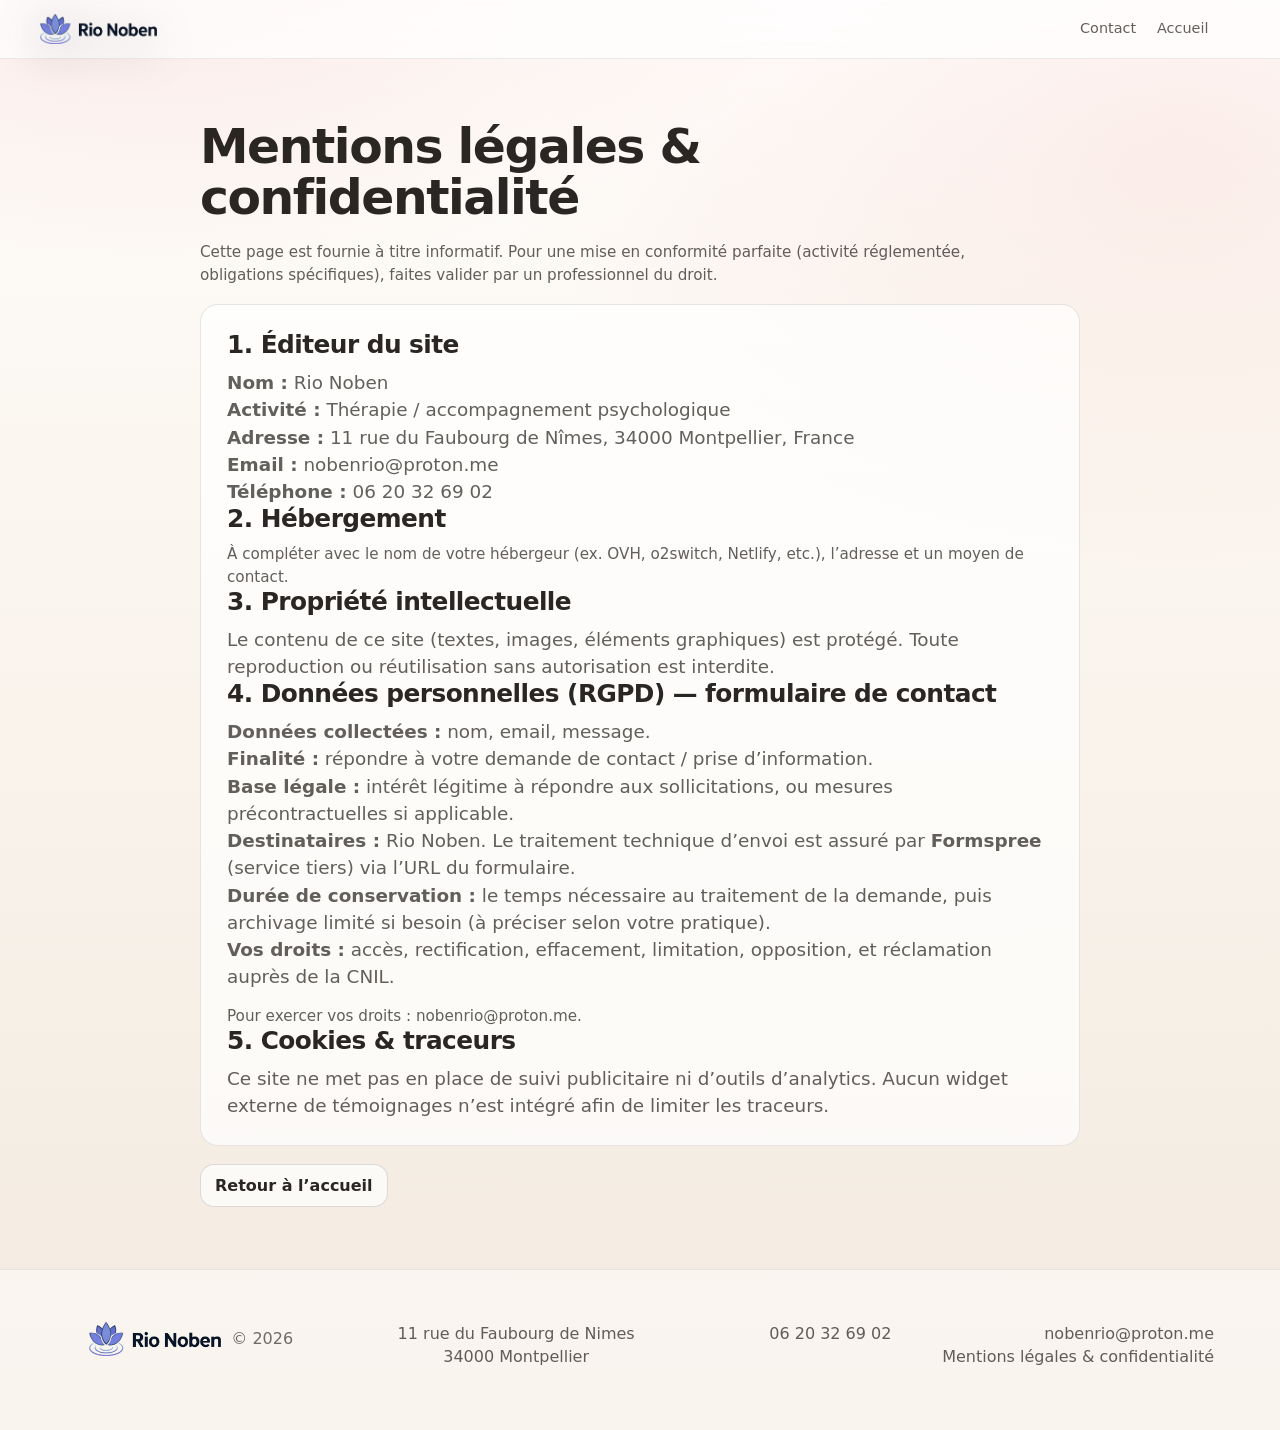
==== mentions-legales.html @ a7c970e4 "page legal, footer, fix size img2 and map" ====
<!doctype html>
<html lang="fr">
  <head>
    <meta charset="utf-8" />
    <meta name="viewport" content="width=device-width, initial-scale=1, viewport-fit=cover" />
    <title>Mentions légales & confidentialité — Rio Noben</title>
    <meta name="robots" content="index,follow" />
    <meta name="referrer" content="strict-origin-when-cross-origin" />
    <meta
      name="description"
      content="Mentions légales et politique de confidentialité (RGPD) du site de Rio Noben."
    />
    <link rel="icon" href="./assets/logo.png" type="image/png" sizes="any" />
    <link rel="apple-touch-icon" href="./assets/logo.png" />
    <link rel="canonical" href="https://rio-noben.fr/mentions-legales.html" />
    <link rel="stylesheet" href="./styles.css" />
  </head>
  <body>
    <a class="skip" href="#main">Aller au contenu</a>

    <header class="site-header">
      <div class="container">
        <nav class="nav" aria-label="Navigation principale">
          <a class="brand" href="./index.html#page-top" aria-label="Retour à l’accueil">
            <img class="logo" src="./assets/logo.png" alt="Rio Noben" />
          </a>
          <div class="menu" style="justify-content: flex-end">
            <div class="menu-links" style="justify-content: flex-end">
              <a class="nav-link" href="./index.html#contact">Contact</a>
              <a class="nav-link" href="./index.html">Accueil</a>
            </div>
          </div>
        </nav>
      </div>
    </header>

    <main id="main">
      <section class="section">
        <div class="container" style="max-width: 880px">
          <div class="section-head">
            <h1 style="font-size: var(--fs-h2)">Mentions légales &amp; confidentialité</h1>
            <p class="fine">
              Cette page est fournie à titre informatif. Pour une mise en conformité parfaite (activité réglementée,
              obligations spécifiques), faites valider par un professionnel du droit.
            </p>
          </div>

          <div class="card" style="padding: clamp(18px, 3vw, 26px)">
            <h2 style="font-size: var(--fs-3)">1. Éditeur du site</h2>
            <p>
              <strong>Nom :</strong> Rio Noben<br />
              <strong>Activité :</strong> Thérapie / accompagnement psychologique<br />
              <strong>Adresse :</strong> 11 rue du Faubourg de Nîmes, 34000 Montpellier, France<br />
              <strong>Email :</strong> <a href="mailto:nobenrio@proton.me">nobenrio@proton.me</a><br />
              <strong>Téléphone :</strong> <a href="tel:+33620326902">06 20 32 69 02</a>
            </p>

            <h2 style="font-size: var(--fs-3)">2. Hébergement</h2>
            <p class="fine">
              À compléter avec le nom de votre hébergeur (ex. OVH, o2switch, Netlify, etc.), l’adresse et un moyen de
              contact.
            </p>

            <h2 style="font-size: var(--fs-3)">3. Propriété intellectuelle</h2>
            <p>
              Le contenu de ce site (textes, images, éléments graphiques) est protégé. Toute reproduction ou
              réutilisation sans autorisation est interdite.
            </p>

            <h2 style="font-size: var(--fs-3)">4. Données personnelles (RGPD) — formulaire de contact</h2>
            <p>
              <strong>Données collectées :</strong> nom, email, message.<br />
              <strong>Finalité :</strong> répondre à votre demande de contact / prise d’information.<br />
              <strong>Base légale :</strong> intérêt légitime à répondre aux sollicitations, ou mesures précontractuelles
              si applicable.<br />
              <strong>Destinataires :</strong> Rio Noben. Le traitement technique d’envoi est assuré par
              <strong>Formspree</strong> (service tiers) via l’URL du formulaire.<br />
              <strong>Durée de conservation :</strong> le temps nécessaire au traitement de la demande, puis archivage
              limité si besoin (à préciser selon votre pratique).<br />
              <strong>Vos droits :</strong> accès, rectification, effacement, limitation, opposition, et réclamation
              auprès de la CNIL.
            </p>
            <p class="fine">
              Pour exercer vos droits : <a href="mailto:nobenrio@proton.me">nobenrio@proton.me</a>.
            </p>

            <h2 style="font-size: var(--fs-3)">5. Cookies &amp; traceurs</h2>
            <p>
              Ce site ne met pas en place de suivi publicitaire ni d’outils d’analytics. Aucun widget externe de
              témoignages n’est intégré afin de limiter les traceurs.
            </p>
          </div>

          <div class="domaines-cta" style="justify-content: flex-start; margin-top: 18px">
            <a class="button button--secondary" href="./index.html">Retour à l’accueil</a>
          </div>
        </div>
      </section>
    </main>

    <footer class="site-footer">
      <div class="container">
        <div class="footer-row">
          <div class="footer-col footer-col--brand">
            <img class="footer-logo" src="./assets/logo.png" alt="Rio Noben" loading="lazy" />
            <span class="footer-year">© <span id="year"></span></span>
          </div>
          <div class="footer-col">11 rue du Faubourg de Nimes<br />34000 Montpellier</div>
          <div class="footer-col"><a href="tel:+33620326902">06 20 32 69 02</a></div>
          <div class="footer-col">
            <a href="mailto:nobenrio@proton.me">nobenrio@proton.me</a><br />
            <a href="./mentions-legales.html" aria-current="page">Mentions légales &amp; confidentialité</a>
          </div>
        </div>
      </div>
    </footer>

    <script defer src="./main.js"></script>
  </body>
</html>
---- styles.css ----
:root {
  --bg0: #ffffff;
  --bg1: #fbf7f1;
  --bg2: #f3eadf;
  --text: rgba(24, 20, 16, 0.92);
  --muted: rgba(24, 20, 16, 0.68);
  --muted2: rgba(24, 20, 16, 0.56);
  --surface: rgba(255, 255, 255, 0.72);
  --surface2: rgba(255, 255, 255, 0.88);
  --border: rgba(24, 20, 16, 0.12);
  --shadow: 0 22px 70px rgba(24, 20, 16, 0.12);
  --radius: 18px;
  --radius-sm: 14px;
  --max: 1120px;
  --accent: #e67e6b;
  --accent2: #f09384;
  --ring: 0 0 0 4px rgba(230, 126, 107, 0.28);
  --sage: #bcc6af;
  --sage-gradient: linear-gradient(
    195deg,
    #bcc6af 0%,
    #bcc6af 35%,
    rgba(188, 198, 175, 0.82) 72%,
    rgba(188, 198, 175, 0.76) 100%
  );
  /* Wix-style page base (adjust --wst-base-1-color to match your design system) */
  --wst-base-1-color: var(--bg0);

  /* Typography */
  --font-sans: "Instrument Sans", ui-sans-serif, system-ui, -apple-system, "Segoe UI", Roboto, Arial, sans-serif;
  --fs-0: 0.95rem;
  --fs-1: 1.15rem;
  --fs-2: 1.25rem;
  --fs-3: 1.55rem;
  /* Display h1: ~30px (1.875rem) phone → ~80px (5rem) large screens */
  --fs-h1: clamp(1.7rem, 0.26rem + 5.4vw, 4.25rem);
  /* Section h2: clear step under h1, fluid between phone and desktop */
  --fs-h2: clamp(1.75rem, 1.08rem + 2.6vw, 3.05rem);
  --lh-body: 1.52;
  --lh-head: 1.15;
}

* {
  box-sizing: border-box;
}

html {
  scroll-behavior: smooth;
  scroll-padding-top: clamp(84px, 11vw, 104px);
  font-family: var(--font-sans);
  width: 100%;
  max-width: 100%;
  overflow-x: clip;
}

html,
body {
  margin: 0;
  padding: 0;
  width: 100%;
  max-width: 100%;
}

body {
  min-height: 100%;
  color: var(--text);
  font-family: var(--font-sans);
  line-height: var(--lh-body);
  font-size: 16px;
  background: radial-gradient(1200px 700px at 12% -10%, rgba(230, 126, 107, 0.22), transparent 60%),
    radial-gradient(1100px 700px at 92% 10%, rgba(240, 160, 144, 0.16), transparent 62%),
    linear-gradient(180deg, var(--bg0), var(--bg1) 28%, var(--bg2));
}

main {
  display: block;
  width: 100%;
  max-width: 100%;
}

/* Global type rhythm */
h1,
h2,
h3 {
  font-family: var(--font-sans);
  color: var(--text);
  letter-spacing: -0.02em;
  margin: 0 0 10px;
}

h1 {
  font-size: var(--fs-h1);
  font-weight: 700;
  line-height: 1.05;
  letter-spacing: -0.03em;
}

h2 {
  font-size: var(--fs-h2);
  font-weight: 600;
  line-height: 1.12;
  letter-spacing: -0.022em;
}

h3 {
  font-size: var(--fs-2);
  font-weight: 650;
  line-height: var(--lh-head);
}

p {
  margin: 0 0 14px;
  font-size: var(--fs-1);
  line-height: 1.48;
}

.fine {
  font-size: var(--fs-0);
  color: var(--muted2);
}

img {
  max-width: 100%;
  height: auto;
}

a {
  color: inherit;
  text-decoration: none;
}

a:hover {
  text-decoration: underline;
}

.container {
  width: min(calc(100% - 40px), var(--max));
  margin-inline: auto;
}

/* Hero: un peu plus de largeur utile (moins de marge latérale), intro + carte alignées */
.hero .container {
  width: min(calc(100% - 24px), var(--max));
}

/* Header: pleine largeur écran, gouttières latérales + encoches (safe-area) */
.site-header .container {
  width: 100%;
  max-width: none;
  margin-inline: 0;
  padding-left: max(env(safe-area-inset-left, 0px), clamp(14px, 4vw, 40px));
  padding-right: max(env(safe-area-inset-right, 0px), clamp(14px, 4vw, 40px));
  box-sizing: border-box;
}

.skip {
  position: absolute;
  left: -999px;
  top: 10px;
  padding: 10px 12px;
  background: #fff;
  color: #000;
  border-radius: 10px;
  z-index: 9999;
}

.skip:focus {
  left: 10px;
}

.site-header {
  position: sticky;
  top: 0;
  z-index: 50;
  backdrop-filter: blur(14px);
  -webkit-backdrop-filter: blur(14px);
  background: rgba(255, 255, 255, 0.7);
  border-bottom: 1px solid rgba(24, 20, 16, 0.08);
  transition: box-shadow 150ms ease;
  padding-inline: 0;
}

.site-header.is-elevated {
  box-shadow: 0 14px 38px rgba(0, 0, 0, 0.35);
}

.nav {
  display: flex;
  flex-wrap: wrap;
  align-items: center;
  justify-content: flex-start;
  width: 100%;
  row-gap: 10px;
  padding: 10px 0;
  min-width: 0;
}

.brand {
  display: inline-flex;
  align-items: center;
  gap: 0;
  flex-shrink: 0;
  margin: 0;
  padding: 0;
}

.logo {
  height: 32px;
  width: auto;
  display: block;
  filter: drop-shadow(0 10px 24px rgba(0, 0, 0, 0.35));
}

.burger {
  display: none;
  border: 1px solid rgba(24, 20, 16, 0.12);
  background: rgba(255, 255, 255, 0.7);
  color: var(--text);
  border-radius: 14px;
  padding: 10px 12px;
  cursor: pointer;
  flex-shrink: 0;
  margin-left: auto;
}

.burger:focus-visible {
  outline: none;
  box-shadow: var(--ring);
}

.menu {
  display: flex;
  align-items: center;
  /* Grows to the right edge; .menu-links shares width between nav items (not empty margin) */
  flex: 1 1 auto;
  justify-content: flex-start;
  gap: clamp(12px, 1.8vw, 24px);
  flex-wrap: nowrap;
  white-space: nowrap;
  min-width: 0;
  overflow: visible;
  margin-left: clamp(8px, 1.5vw, 18px);
  /* Horizontal breathing room for the nav row only (not the whole header strip) */
  padding-inline: clamp(12px, 2vw, 28px);
}

.menu::-webkit-scrollbar {
  width: 0;
  height: 0;
}

.menu-links {
  display: flex;
  align-items: center;
  /* Grow + distribute: extra width becomes even spacing between items (fluid header) */
  flex: 1 1 auto;
  justify-content: space-between;
  gap: clamp(4px, 0.7vw, 16px);
  flex-wrap: nowrap;
  min-width: 0;
  /* visible: required so .menu-dropdown panel (position:absolute) is not clipped */
  overflow: visible;
}

.menu-aside {
  display: flex;
  align-items: center;
  gap: clamp(4px, 0.9vw, 10px);
  flex-shrink: 0;
}

.menu-links > a,
.menu-dropdown__trigger {
  box-sizing: border-box;
  height: 40px;
  padding: 0 6px;
  border-radius: 12px;
  color: var(--muted);
  text-decoration: none;
  white-space: nowrap;
  font-family: var(--font-sans);
  font-size: var(--fs-0);
  font-weight: 400;
  line-height: 1.2;
  letter-spacing: normal;
  display: inline-flex;
  align-items: center;
  justify-content: flex-start;
  transition: background 120ms ease, color 120ms ease;
}

.menu-links > a:hover,
.menu-dropdown:hover > .menu-dropdown__trigger,
.menu-dropdown__trigger:hover {
  background: rgba(24, 20, 16, 0.04);
  color: var(--text);
}

.menu-dropdown {
  position: relative;
  display: flex;
  align-items: center;
  align-self: stretch;
}

/* Invisible hover bridge: keeps dropdown open when moving cursor toward the panel */
@media (min-width: 1101px) {
  .menu-dropdown::after {
    content: "";
    position: absolute;
    left: 0;
    width: 100%;
    top: 100%;
    height: 14px;
    z-index: 119;
  }
}

.menu-dropdown__trigger {
  appearance: none;
  -webkit-appearance: none;
  margin: 0;
  border: none;
  background: transparent;
  cursor: pointer;
  text-align: left;
  -webkit-tap-highlight-color: transparent;
}

.menu-dropdown__trigger:focus-visible {
  outline: none;
  box-shadow: var(--ring);
}

.menu-dropdown__panel {
  position: absolute;
  top: calc(100% + 10px);
  left: 0;
  min-width: min(300px, calc(100vw - 40px));
  max-width: min(360px, calc(100vw - 32px));
  padding: 6px;
  border-radius: 12px;
  background: rgba(255, 255, 255, 0.98);
  border: 1px solid rgba(24, 20, 16, 0.1);
  box-shadow: 0 16px 44px rgba(24, 20, 16, 0.14);
  z-index: 120;
  opacity: 0;
  visibility: hidden;
  pointer-events: none;
  transition: opacity 120ms ease, visibility 120ms ease;
}

.menu-dropdown:hover .menu-dropdown__panel,
.menu-dropdown:focus-within .menu-dropdown__panel {
  opacity: 1;
  visibility: visible;
  pointer-events: auto;
}

.menu-dropdown__item {
  display: flex;
  flex-direction: column;
  align-items: flex-start;
  gap: 3px;
  min-height: auto;
  padding: 10px 12px;
  border-radius: 10px;
  color: var(--text);
  text-decoration: none;
  font-size: var(--fs-0);
  font-weight: inherit;
  white-space: normal;
  line-height: 1.35;
}

.menu-dropdown__item:hover {
  background: rgba(24, 20, 16, 0.06);
  color: var(--text);
}

.menu-dropdown__item-title {
  font-weight: 500;
  color: var(--text);
}

.menu-dropdown__item-desc {
  font-size: 0.88rem;
  font-weight: 400;
  line-height: 1.35;
  color: var(--muted);
}

.menu-dropdown__item:hover .menu-dropdown__item-desc {
  color: var(--muted);
}

.site-header .menu-aside a.button--primary,
.site-header .menu-aside .button.button--primary {
  background: #e67e6b;
  border-color: rgba(200, 95, 78, 0.55);
  color: #fff;
}

.site-header .menu-aside a.button--primary:hover,
.site-header .menu-aside .button.button--primary:hover {
  background: #d96a56;
  border-color: rgba(180, 80, 65, 0.6);
  color: #fff;
}

.header-contact-icons {
  display: inline-flex;
  align-items: center;
  gap: 2px;
}

.header-contact-trigger {
  position: relative;
}

.header-contact-btn {
  display: inline-flex;
  align-items: center;
  justify-content: center;
  width: 40px;
  height: 40px;
  padding: 0;
  border: none;
  border-radius: 12px;
  background: transparent;
  color: var(--muted);
  cursor: pointer;
  transition: background 120ms ease, color 120ms ease;
  text-decoration: none;
}

.header-contact-btn:hover,
.header-contact-trigger:hover .header-contact-btn,
.header-contact-trigger:focus-within .header-contact-btn {
  background: rgba(24, 20, 16, 0.06);
  color: var(--text);
}

.header-contact-btn:focus-visible {
  outline: none;
  box-shadow: var(--ring);
}

.header-contact-btn svg {
  flex-shrink: 0;
}

.header-popover {
  position: absolute;
  top: calc(100% + 8px);
  left: 50%;
  transform: translateX(-50%);
  width: max-content;
  max-width: min(280px, calc(100vw - 40px));
  padding: 14px 16px;
  border-radius: 14px;
  background: rgba(255, 255, 255, 0.98);
  border: 1px solid rgba(24, 20, 16, 0.12);
  box-shadow: 0 18px 48px rgba(24, 20, 16, 0.16);
  font-size: var(--fs-0);
  line-height: 1.45;
  text-align: left;
  white-space: normal;
  opacity: 0;
  visibility: hidden;
  pointer-events: none;
  transition: opacity 140ms ease, visibility 140ms ease;
  z-index: 100;
}

.header-contact-trigger:hover .header-popover,
.header-contact-trigger:focus-within .header-popover {
  opacity: 1;
  visibility: visible;
  pointer-events: auto;
}

.header-contact-trigger:first-child .header-popover {
  left: 0;
  transform: none;
}

.header-contact-trigger:last-child .header-popover {
  left: auto;
  right: 0;
  transform: none;
}

.header-popover p {
  margin: 0 0 8px;
  font-size: var(--fs-0);
  line-height: 1.45;
  color: var(--text);
  user-select: text;
}

.header-popover p:last-child {
  margin-bottom: 0;
}

.header-popover a {
  color: var(--text);
  font-weight: 600;
  text-decoration: underline;
  text-decoration-color: rgba(24, 20, 16, 0.35);
  text-underline-offset: 3px;
}

.header-popover a:hover {
  color: var(--text);
  text-decoration-color: rgba(24, 20, 16, 0.55);
}

.button {
  display: inline-flex;
  align-items: center;
  justify-content: center;
  gap: 10px;
  padding: 11px 14px;
  border-radius: 14px;
  border: 1px solid rgba(24, 20, 16, 0.14);
  background: rgba(255, 255, 255, 0.72);
  color: var(--text);
  font-weight: 600;
  font-family: inherit;
  font-size: 1rem;
  line-height: 1.2;
  text-decoration: none;
  cursor: pointer;
  transition: transform 120ms ease, background 120ms ease, border-color 120ms ease;
}

button.button {
  appearance: none;
  -webkit-appearance: none;
}

.menu-aside .button {
  height: 40px;
  padding: 0 6px;
  font-size: var(--fs-0);
  display: inline-flex;
  align-items: center;
}

/* Header: tighten spacing before burger breakpoint */
@media (max-width: 1280px) {
  .menu-links > a,
  .menu-dropdown__trigger,
  .menu-aside .button {
    height: 38px;
    padding: 0 6px;
    font-size: 0.9rem;
  }

  .header-contact-btn {
    width: 38px;
    height: 38px;
  }

  .logo {
    height: 30px;
  }
}

@media (max-width: 1100px) {
  .logo {
    height: 28px;
  }
}

.button:hover {
  text-decoration: none;
  background: rgba(255, 255, 255, 0.88);
  transform: translateY(-1px);
}

.button:focus-visible {
  outline: none;
  box-shadow: var(--ring);
}

.button--primary {
  border-color: rgba(200, 95, 78, 0.55);
  background: #e67e6b;
  color: #fff;
}

.button.button--primary:hover {
  background: #d96a56;
  border-color: rgba(180, 80, 65, 0.6);
  transform: translateY(-1px);
}

.button--ghost {
  background: transparent;
}

.hero {
  width: 100%;
  max-width: 100%;
  padding: 70px 0 clamp(56px, 9vw, 96px);
}

.hero-intro {
  padding-bottom: clamp(18px, 2.8vw, 28px);
}

.hero-intro__title {
  margin: 0;
  font-weight: 500;
}

.hero-intro__subtitle {
  margin: 0;
  font-size: var(--fs-h2);
  font-weight: 400;
  line-height: 1.12;
  letter-spacing: -0.022em;
  color: #5c6a72;
}

.hero-banner-wrap {
  position: relative;
  width: 100%;
  max-width: 100%;
  margin-left: 0;
  margin-right: 0;
  overflow: visible;
}

.hero-banner--full {
  border-radius: 0;
}

.hero-banner__img {
  width: 100%;
  max-width: 100%;
  height: clamp(320px, 42vw, 520px);
  object-fit: cover;
  display: block;
}

.hero-banner__card-wrap {
  position: absolute;
  inset: 0;
  display: flex;
  align-items: flex-end;
  justify-content: flex-start;
  pointer-events: none;
}

.hero-banner__card-inner {
  width: 100%;
  display: flex;
  justify-content: flex-start;
  align-items: flex-end;
  pointer-events: none;
}

/* Largeur / marge basées sur le bandeau (100%), pas 100vw — évite le débordement avec barre de défilement */
.hero-banner__card-inner.container {
  width: min(calc(100% - 16px), var(--max));
  margin-left: max(0px, calc((100% - min(calc(100% - 16px), var(--max))) / 4 - 30px));
  margin-right: auto;
  padding-left: 0;
  padding-right: 0;
}

.hero-floating-card {
  pointer-events: auto;
  max-width: min(484px, calc(96% * 1.1));
  min-height: clamp(148px, 20.95vw, 210px);
  margin: 0;
  transform: translateY(8%);
  box-shadow: var(--shadow);
  background: #fbf5eb;
  border: 1px solid rgba(24, 20, 16, 0.08);
  border-radius: var(--radius);
  padding: clamp(32px, 5.2vw, 48px);
  display: flex;
  flex-direction: column;
  justify-content: center;
  z-index: 2;
}

.hero-floating-card p {
  margin: 0;
  color: var(--muted);
  font-size: var(--fs-1);
  line-height: 1.48;
}

.hero-floating-card p + p {
  margin-top: 12px;
}

.hero-floating-card__cta {
  margin-top: 14px;
}

.pill {
  display: inline-flex;
  align-items: center;
  gap: 10px;
  margin: 0 0 16px;
  padding: 8px 12px;
  border: 1px solid rgba(255, 255, 255, 0.14);
  background: rgba(255, 255, 255, 0.05);
  border-radius: 999px;
  color: var(--muted);
  font-size: 0.95rem;
}

.hero-kicker {
  margin: 0 0 12px;
  color: var(--muted);
  font-weight: 600;
  letter-spacing: 0.01em;
}

.kpi-grid {
  display: grid;
  grid-template-columns: repeat(2, minmax(0, 1fr));
  gap: 12px;
}

.kpi {
  border-radius: var(--radius-sm);
  border: 1px solid rgba(24, 20, 16, 0.1);
  background: rgba(255, 255, 255, 0.7);
  padding: 12px 12px;
}

.kpi strong {
  display: block;
  font-size: 1.1rem;
}

.kpi span {
  display: block;
  color: var(--muted2);
  font-size: 0.95rem;
  margin-top: 2px;
}

.section {
  padding: 62px 0;
}

.hero + .section {
  padding-top: clamp(88px, 12vw, 140px);
}

/* « Qui suis je ? » — fond 6.avif sur #qui, assourdi / éclairci par filtres */
.section--qui {
  position: relative;
  overflow: visible;
}

#main > section.section.section--qui {
  padding-top: 0;
  padding-bottom: 0;
}

.qui-card__text .qui-title {
  margin: 0 0 clamp(14px, 2vw, 20px);
  color: #000;
}

#qui.qui-card.card.container {
  position: relative;
  z-index: 1;
  max-width: 100%;
  width: 100%;
  margin-inline: 0;
  overflow: hidden;
  scroll-margin-top: clamp(72px, 12vh, 100px);
  isolation: isolate;
  background: transparent;
  border-color: rgba(24, 20, 16, 0.1);
  border-radius: 0;
  padding: clamp(18px, 3.2vw, 32px);
  padding-right: clamp(18px, 3.2vw, 32px);
  padding-top: calc(clamp(32px, 4.5vw, 56px) + 24px);
  padding-bottom: calc(clamp(24px, 4vw, 48px) + 24px);
}

/* Couvre toute la largeur du bloc (couche plus large + centrée) pour éviter les bandes sur les côtés */
#qui.qui-card.card.container::before {
  content: "";
  position: absolute;
  top: -14%;
  bottom: -14%;
  left: 50%;
  width: 142%;
  min-width: 100%;
  transform: translateX(-50%);
  z-index: 0;
  border-radius: 0;
  background-image: url("./assets/6.avif");
  background-size: cover;
  background-position: center center;
  background-repeat: no-repeat;
  filter: blur(11px) brightness(1.2) saturate(0.7) contrast(0.92);
  pointer-events: none;
}

/* Desktop portrait: ~70 % du portrait dans le bloc #dfdace, ~30 % qui dépasse */
#qui .qui-card__text .qui-card__portrait--desktop {
  position: absolute;
  top: -30px;
  right: -22px;
  width: clamp(420px, 56vw, 600px);
  max-width: min(600px, calc(100% - 12px));
  aspect-ratio: 1;
  padding: 0;
  margin: 0;
  overflow: hidden;
  border-radius: 12px;
  border: none;
  background: transparent;
  box-shadow: none;
  z-index: 2;
  transform: translateX(44%);
  transform-origin: center center;
}

/* Mobile portrait is hidden by default (desktop/tablet keep the floating one) */
#qui .qui-card__text .qui-card__portrait--mobile {
  display: none;
}

#qui .qui-card__portrait-img {
  width: 100%;
  height: 100%;
  object-fit: cover;
  display: block;
  border-radius: 10px;
}

#qui > div.qui-card__text {
  position: relative;
  z-index: 1;
  box-sizing: border-box;
  margin-left: 30px;
  margin-right: 0;
  width: 74%;
  max-width: 74%;
  overflow: visible;
  padding: clamp(22px, 4vw, 42px) clamp(248px, 29vw, 340px) clamp(22px, 4vw, 42px)
    clamp(32px, 5.5vw, 56px);
  background: #dfdace;
  border-radius: var(--radius-sm);
  color: #000;
}

#qui .qui-card__text p {
  color: #000;
}

.qui-card__text > p:last-of-type {
  margin-bottom: 0;
}

.qui-card__cta {
  margin-top: 20px;
}

@media (max-width: 900px) {
  /* Swap portraits (phone-ish widths, including landscape) */
  #qui .qui-card__text .qui-card__portrait--desktop {
    display: none;
  }

  #qui .qui-card__text .qui-card__portrait--mobile {
    display: block;
    position: static;
    inset: auto;
    transform: none;
  }
}

@media (max-width: 720px) {
  #qui.qui-card.card.container {
    display: flex;
    flex-direction: column;
    align-items: stretch;
    max-width: 100%;
    margin-inline: 0;
    border-radius: 0;
    padding: clamp(16px, 4vw, 28px) clamp(12px, 3vw, 18px);
    padding-top: calc(clamp(28px, 6vw, 44px) + 24px);
    padding-bottom: calc(clamp(22px, 5vw, 36px) + 24px);
    overflow: hidden;
  }

  #qui > div.qui-card__text {
    margin-left: 30px;
    margin-right: 0;
    width: calc(100% - 30px);
    max-width: calc(100% - 30px);
    padding: clamp(14px, 4vw, 26px);
    padding-left: clamp(18px, 5vw, 32px);
    padding-right: clamp(96px, 38vw, 160px);
  }

  /* Ensure NO absolute positioning on the phone portrait */
  #qui .qui-card__text .qui-card__portrait--mobile {
    position: static;
    inset: auto;
    transform: none;
  }
}

.section--alt {
  background: linear-gradient(180deg, rgba(255, 255, 255, 0.55), rgba(255, 255, 255, 0));
  border-top: 1px solid rgba(24, 20, 16, 0.06);
  border-bottom: 1px solid rgba(24, 20, 16, 0.06);
}

.section--sage {
  background: var(--sage-gradient);
  border-top: 1px solid rgba(24, 20, 16, 0.07);
  border-bottom: 1px solid rgba(24, 20, 16, 0.07);
}

#modalites.section--sage {
  overflow-x: clip;
  padding-top: 0;
  padding-bottom: 0;
}

#modalites .modalites-shell {
  display: grid;
  grid-template-columns: minmax(300px, min(48vw, 560px)) minmax(0, 1fr);
  gap: clamp(28px, 4.5vw, 52px);
  align-items: stretch;
  box-sizing: border-box;
  width: 100%;
  padding-left: 0;
  /* Petite gouttière seulement : la carte peut s’approcher du bord écran (pas l’inset “max-width” du site) */
  padding-right: max(env(safe-area-inset-right, 0px), clamp(10px, 2vw, 22px));
}

#modalites .modalites-media {
  padding: 0;
  overflow: hidden;
  border-radius: 0 var(--radius) var(--radius) 0;
  border: 1px solid rgba(24, 20, 16, 0.1);
  border-left: none;
  align-self: stretch;
  min-height: 0;
  display: flex;
  flex-direction: column;
}

#modalites .modalites-media .media__img {
  display: block;
  width: 100%;
  flex: 1;
  min-height: clamp(300px, 36vw, 460px);
  max-height: none;
  height: 100%;
  object-fit: cover;
}

#modalites .modalites-body {
  min-width: 0;
  min-height: 0;
  display: grid;
  grid-template-columns: minmax(0, 1fr) minmax(240px, min(44%, 420px));
  gap: clamp(22px, 3.5vw, 32px);
  align-items: stretch;
  align-content: start;
  padding-top: clamp(36px, 5vw, 62px);
  padding-bottom: clamp(28px, 4vw, 48px);
}

#modalites .modalites-main {
  display: flex;
  flex-direction: column;
  gap: clamp(14px, 2vw, 20px);
  min-width: 0;
  justify-content: flex-start;
}

#modalites .modalites-map {
  padding: 0;
  overflow: hidden;
  border-radius: var(--radius);
  border: 1px solid rgba(24, 20, 16, 0.1);
  background: rgba(255, 255, 255, 0.35);
  min-height: clamp(260px, 30vw, 360px);
  max-height: min(560px, 78vh);
  height: 100%;
  align-self: stretch;
  display: flex;
  flex-direction: column;
  position: relative;
}

#modalites .modalites-map__frame {
  display: block;
  width: 100%;
  flex: 1;
  min-height: 260px;
  height: 100%;
  border: 0;
}

#modalites .modalites-map__cta {
  position: absolute;
  top: 12px;
  right: 12px;
  z-index: 2;
  display: inline-flex;
  align-items: center;
  gap: 8px;
  padding: 10px 12px;
  border-radius: 999px;
  border: 1px solid rgba(24, 20, 16, 0.14);
  background: rgba(255, 255, 255, 0.92);
  color: inherit;
  font-weight: 600;
  text-decoration: none;
  box-shadow: 0 10px 22px rgba(24, 20, 16, 0.12);
  backdrop-filter: blur(6px);
}

#modalites .modalites-map__cta:hover {
  transform: translateY(-1px);
}

#modalites .modalites-map__cta:focus-visible {
  outline: 3px solid rgba(99, 131, 120, 0.55);
  outline-offset: 3px;
}

#modalites .modalites-head.section-head {
  margin-bottom: 0;
}

#modalites .modalites-head h2 {
  text-align: left;
}

.modalites-copy {
  display: grid;
  gap: clamp(14px, 2vw, 20px);
  max-width: 62ch;
  margin: 0;
}

.modalites-copy p {
  margin: 0;
  line-height: 1.6;
}

.modalites-copy strong {
  font-weight: 600;
}

#modalites .modalites-cta {
  margin-top: clamp(6px, 1.2vw, 14px);
}

.section-head {
  display: grid;
  gap: 8px;
  margin-bottom: 18px;
}

.section-head h2 {
  margin: 0;
}

.section-head p {
  margin: 0;
  color: var(--muted);
  max-width: 80ch;
}

.card-grid {
  display: grid;
  grid-template-columns: repeat(3, minmax(0, 1fr));
  gap: 14px;
}

.card {
  border-radius: var(--radius);
  border: 1px solid rgba(24, 20, 16, 0.1);
  background: rgba(255, 255, 255, 0.72);
  padding: 18px;
}

.card h3 {
  margin: 0 0 8px;
}

.card p {
  margin: 0;
  color: var(--muted);
}

.card p + p {
  margin-top: 14px;
}

/* Psychologue.net widget: keep it inside our layout */
.ie-common-widget {
  max-width: 100%;
}

.widget-wrapper {
  max-width: 100%;
}

/* Psychologue.net widget overrides
   The widget injects its own CSS AFTER ours via doc.write(link),
   so we use higher specificity + !important for visible effect. */
body .widget-wrapper .rev-explain {
  display: block !important;
}

body .widget-wrapper .rev-explain > a {
  display: grid !important;
  grid-template-columns: 42px minmax(0, 1fr) !important;
  column-gap: 12px !important;
  align-items: start !important;
  color: inherit !important;
}

body .widget-wrapper .rev-explain > a > img {
  width: 42px !important;
  height: 42px !important;
  border-radius: 999px !important;
  border: 1px solid rgba(24, 20, 16, 0.14) !important;
  background: linear-gradient(180deg, rgba(214, 239, 222, 0.7), rgba(255, 255, 255, 0.9)) !important;
  padding: 8px !important;
  box-shadow: 0 10px 24px rgba(24, 20, 16, 0.08) !important;
}

body .widget-wrapper .rev-explain > a > p {
  margin: 0 !important;
  max-width: none !important;
  width: 100% !important;
}

body .widget-wrapper .review-text {
  margin-top: 8px !important;
  color: var(--muted) !important;
  font-size: var(--fs-1) !important;
}

/* Full widget "skin" to match our design */
body .widget-wrapper {
  font-family: var(--font-sans) !important;
  color: var(--text) !important;
  width: 100% !important;
  max-width: 100% !important;
}

body .widget-wrapper a {
  color: inherit !important;
}

body .widget-wrapper > a {
  display: grid !important;
  grid-template-columns: auto 1fr !important;
  align-items: center !important;
  gap: 12px !important;
  padding: 14px 14px !important;
  border-radius: calc(var(--radius) - 4px) !important;
  border: 1px solid rgba(24, 20, 16, 0.12) !important;
  background: rgba(255, 255, 255, 0.72) !important;
}

body .widget-wrapper > a strong {
  font-size: 32px !important;
  line-height: 1 !important;
  letter-spacing: -0.02em !important;
  color: var(--text) !important;
}

body .widget-wrapper > a .of {
  font-size: 14px !important;
  color: var(--muted2) !important;
  font-weight: 600 !important;
}

body .widget-wrapper > a .widget-recommend-text {
  margin-top: 6px !important;
  color: var(--muted) !important;
  font-size: 14px !important;
}

body .widget-wrapper .stars img {
  height: 16px !important;
  width: auto !important;
  vertical-align: middle !important;
}

body .widget-wrapper hr {
  border: 0 !important;
  height: 1px !important;
  background: rgba(24, 20, 16, 0.08) !important;
  margin: 14px 0 !important;
}

body .widget-wrapper .rev-explain {
  padding: 10px 0 !important;
}

body .widget-wrapper .rev-explain > a {
  padding: 14px 14px !important;
  border-radius: calc(var(--radius) - 4px) !important;
  border: 1px solid rgba(24, 20, 16, 0.12) !important;
  background: linear-gradient(180deg, rgba(214, 239, 222, 0.55), rgba(255, 255, 255, 0.78)) !important;
  display: grid !important;
  grid-template-columns: 42px minmax(0, 1fr) !important;
  grid-template-rows: auto auto !important;
  width: 100% !important;
  max-width: 100% !important;
}

/* The widget has TWO <p> siblings inside <a>.
   Force both into the text column so they don't collapse into a narrow column. */
body .widget-wrapper .rev-explain > a > img {
  grid-column: 1 !important;
  grid-row: 1 / span 2 !important;
}

body .widget-wrapper .rev-explain > a > p {
  grid-column: 2 !important;
}

body .widget-wrapper .rev-explain > a > p:nth-of-type(1) {
  grid-row: 1 !important;
}

body .widget-wrapper .rev-explain > a > p:nth-of-type(2) {
  grid-row: 2 !important;
}

body .widget-wrapper .rev-explain > a:hover {
  text-decoration: none !important;
  box-shadow: 0 18px 44px rgba(24, 20, 16, 0.1) !important;
}

body .widget-wrapper .rev-explain .name {
  font-weight: 700 !important;
  color: var(--text) !important;
}

body .widget-wrapper .rev-explain .date {
  margin-left: 8px !important;
  color: var(--muted2) !important;
  font-size: 13px !important;
}

body .widget-wrapper .rev-explain .review-text {
  margin-top: 10px !important;
  color: var(--muted) !important;
  font-size: 15px !important;
  line-height: 1.6 !important;
  max-width: none !important;
  width: 100% !important;
  display: block !important;
  white-space: normal !important;
  word-break: normal !important;
  overflow-wrap: anywhere !important;
}

body .widget-wrapper .rev-explain > a > p {
  max-width: none !important;
  width: 100% !important;
  white-space: normal !important;
  word-break: normal !important;
  overflow-wrap: anywhere !important;
}

/* Hide the "Par Psychologue.net" footer inside the widget (you already credit elsewhere if needed) */
body .widget-wrapper + .portal-by {
  display: none !important;
}

/* (Removed iframe embed styling; using official Psychologue.net widget script instead.) */

.field {
  display: grid;
  gap: 8px;
  margin-top: 12px;
}

label {
  font-weight: 600;
  color: var(--muted);
}

input,
textarea {
  width: 100%;
  border-radius: 14px;
  border: 1px solid rgba(24, 20, 16, 0.14);
  background: rgba(255, 255, 255, 0.92);
  color: var(--text);
  padding: 10px 12px;
  font: inherit;
  outline: none;
}

input:focus,
textarea:focus {
  box-shadow: var(--ring);
  border-color: rgba(230, 126, 107, 0.55);
}

.two-col {
  display: grid;
  grid-template-columns: 1.05fr 0.95fr;
  gap: 18px;
  align-items: start;
}

.two-col.approche-split {
  gap: clamp(18px, 3vw, 28px);
}

.two-col.approche-split .media {
  border-radius: var(--radius);
  border: 1px solid rgba(24, 20, 16, 0.1);
}

.approche-copy h2 {
  margin-bottom: 12px;
  padding-bottom: clamp(16px, 2.4vw, 26px);
}

.approche-copy > p {
  color: var(--muted);
}

.approche-copy strong {
  color: var(--text);
  font-weight: 700;
}

.list.list--approche {
  margin-top: 10px;
}

.list--approche li + li {
  margin-top: 14px;
}

.approche-cta {
  margin-top: 24px;
}

#approche.section {
  padding-top: clamp(72px, 9vw, 104px);
  padding-bottom: clamp(72px, 9vw, 104px);
}

.media {
  padding: 0;
  overflow: hidden;
}

.media__img {
  width: 100%;
  height: 100%;
  min-height: 320px;
  object-fit: cover;
  display: block;
}

.media--sm .media__img {
  min-height: 0;
  height: 320px;
}

#temoignages .temoignages-aside {
  display: flex;
  flex-direction: column;
  gap: clamp(14px, 2vw, 20px);
  align-items: flex-start;
  min-width: 0;
}

#temoignages .temoignages-head.section-head {
  margin-bottom: clamp(22px, 3vw, 36px);
  width: 100%;
  max-width: none;
  text-align: center;
}

#temoignages .temoignages-head h2 {
  text-align: center;
}

#temoignages .temoignages-head p {
  max-width: 62ch;
  margin-inline: auto;
  text-align: center;
}

#temoignages .temoignages-photo {
  width: min(100%, 500px);
  max-width: 500px;
}

#temoignages .temoignages-photo .media__img {
  width: 100%;
  height: 624px;
  min-height: 0;
  object-fit: cover;
}

#temoignages .temoignages-stamp {
  margin-top: clamp(18px, 2.5vw, 26px);
  display: flex;
  justify-content: center;
}

.temoignages-stamp img {
  display: block;
  max-width: 100%;
  height: auto;
  border: 0;
}

#temoignages .temoignages-cta {
  margin-top: clamp(20px, 3vw, 28px);
  display: flex;
  justify-content: center;
}

#temoignages .two-col--narrow-left {
  grid-template-columns: minmax(260px, 1fr) minmax(0, min(100%, 460px));
  gap: clamp(20px, 3vw, 32px);
  align-items: center;
}

.two-col--narrow-left {
  grid-template-columns: minmax(220px, 0.72fr) minmax(0, 1.28fr);
}

/* « Un accompagnement pour chaque parcours » : deux cartes même hauteur, plus d’espace entre elles */
.two-col--pour-qui {
  grid-template-columns: 1fr 1fr;
  align-items: stretch;
  gap: clamp(26px, 4vw, 42px);
}

.section--pour-qui .two-col--pour-qui .card.card--sage {
  display: flex;
  flex-direction: column;
  height: 100%;
  min-height: 0;
}

.section--pour-qui .two-col--pour-qui .card.card--sage .list {
  flex: 1 1 auto;
  margin-bottom: 0;
}

.card__media {
  width: 100%;
  height: auto;
  aspect-ratio: 434 / 327;
  object-fit: cover;
  border-radius: calc(var(--radius) - 6px);
  display: block;
  margin-bottom: 14px;
}

/* « Un accompagnement pour chaque parcours » — même dégradé que .section--sage */
.card.card--sage {
  background: var(--sage-gradient);
  border-color: rgba(24, 20, 16, 0.12);
}

/* Sage frame around media (e.g. illustration) */
.media.media--sage {
  background: var(--sage);
  border: 1px solid rgba(24, 20, 16, 0.12);
  border-radius: var(--radius);
  padding: clamp(12px, 2.2vw, 22px);
}

.section--espace {
  background-color: var(--wst-base-1-color);
  padding-right: 0;
  overflow-x: clip;
}

/* Pas de marge verticale sur la section : l’espace vient du bloc titre */
#espace.section {
  padding-top: 0;
  padding-bottom: 0;
}

.section--espace .section-head {
  margin-bottom: 0;
  padding-top: clamp(88px, 12vw, 140px);
  padding-bottom: clamp(18px, 3vw, 32px);
}

.section--pour-qui {
  background-color: #efebe1;
  padding: clamp(70px, 8vw, 92px) clamp(20px, 5vw, 44px);
}

.section--pour-qui .card.card--sage {
  padding: clamp(20px, 3vw, 26px);
}

.section--domaines {
  background-color: #efebe1;
  border-top: 1px solid rgba(24, 20, 16, 0.06);
  border-bottom: 1px solid rgba(24, 20, 16, 0.06);
  padding: clamp(64px, 8vw, 96px) clamp(20px, 4.5vw, 40px);
}

.section--domaines .section-head {
  margin-bottom: clamp(26px, 3.2vw, 36px);
}

.section--domaines .section-head h2 {
  padding-bottom: clamp(14px, 2.2vw, 26px);
}

.section--domaines .card-grid .card {
  background: rgba(245, 240, 232, 0.78);
  border-color: rgba(24, 20, 16, 0.11);
}

.domaines-hero-media {
  margin: clamp(8px, 1.5vw, 16px) 0 clamp(22px, 3vw, 32px);
}

.section--domaines .domaines-hero-media .media__img {
  min-height: clamp(360px, 52vw, 560px);
  height: clamp(360px, 52vw, 560px);
  max-height: none;
  object-fit: cover;
}

.domaines-intro {
  margin: clamp(32px, 4.2vw, 48px) auto clamp(28px, 3.5vw, 40px);
  max-width: 80ch;
  color: var(--muted);
  text-align: center;
}

.domaines-cta {
  margin-top: 18px;
  display: flex;
  justify-content: center;
}

.pour-qui-cta {
  margin-top: 16px;
  display: flex;
  justify-content: center;
}

.section-head--center {
  text-align: center;
  max-width: 48rem;
  margin-inline: auto;
}

.section-head--center h2 {
  margin-inline: auto;
}

.section--pour-qui .section-head {
  margin-bottom: 22px;
}

.section--pour-qui .section-head h2 {
  padding-bottom: clamp(20px, 3vw, 36px);
}

/* « Un espace de parole… » : grille pleine largeur, image collée au bord droit du viewport */
.container.espace {
  display: grid;
  grid-template-columns: minmax(0, 1fr) minmax(0, 1.05fr);
  gap: clamp(28px, 4vw, 48px);
  align-items: stretch;
  width: 100%;
  max-width: none;
  margin-inline: 0;
  padding-left: max(20px, calc((100vw - min(calc(100vw - 40px), var(--max))) / 2));
  padding-right: 0;
  box-sizing: border-box;
}

.espace__text {
  min-width: 0;
  padding-right: clamp(10px, 1.8vw, 24px);
}

.section--espace .espace__text > p {
  margin-top: 14px;
  color: var(--muted);
}

.espace__cta {
  margin-top: 22px;
}

.espace__media.media--sage {
  min-width: 0;
  align-self: stretch;
  display: flex;
  flex-direction: column;
  padding: clamp(19px, 3.5vw, 35px);
  min-height: min(360px, 54vh);
  margin-top: 0;
  margin-bottom: 0;
  overflow: hidden;
  border-top-left-radius: var(--radius);
  border-bottom-left-radius: var(--radius);
  border-top-right-radius: 0;
  border-bottom-right-radius: 0;
}

.espace__media .media__img {
  width: 100%;
  flex: 1;
  min-height: 300px;
  object-fit: cover;
  display: block;
  border-top-left-radius: var(--radius-sm);
  border-bottom-left-radius: var(--radius-sm);
}

@media (max-width: 900px) {
  .section--espace {
    padding-right: 0;
  }

  .container.espace {
    grid-template-columns: 1fr;
    gap: 28px;
    padding-right: max(20px, calc((100vw - min(calc(100vw - 40px), var(--max))) / 2));
  }

  .espace__media.media--sage {
    min-height: 260px;
    max-width: min(100%, 560px);
    margin-inline: auto;
    border-radius: var(--radius);
  }

  .espace__media .media__img {
    border-radius: var(--radius-sm);
  }
}

.list {
  margin: 14px 0 0;
  padding-left: 18px;
  color: var(--muted);
  line-height: 1.85;
}

.callout {
  border-radius: var(--radius);
  border: 1px solid rgba(24, 20, 16, 0.1);
  background: rgba(255, 255, 255, 0.78);
  padding: 18px;
}

.callout p {
  color: var(--muted);
  margin: 10px 0 0;
}

.contact-grid {
  display: grid;
  grid-template-columns: 1fr 1fr;
  gap: 14px;
}

.contact-item {
  border-radius: var(--radius);
  border: 1px solid rgba(24, 20, 16, 0.1);
  background: rgba(255, 255, 255, 0.78);
  padding: 18px;
}

#contact .section-head {
  text-align: center;
}

#contact .section-head h2 {
  text-align: center;
}

#contact .section-head p {
  max-width: 62ch;
  margin-inline: auto;
  text-align: center;
}

.contact-form {
  max-width: 720px;
  margin-inline: auto;
}

.contact-form__actions {
  display: flex;
  gap: 12px;
  align-items: center;
  justify-content: center;
  flex-wrap: wrap;
  margin-top: 6px;
}

.contact-form__actions .fine {
  flex: 1 1 100%;
  margin: 0;
  text-align: center;
}

.contact-item h3 {
  margin: 0 0 8px;
}

.site-footer {
  padding: clamp(34px, 4vw, 52px) 0 calc(clamp(44px, 5vw, 62px) + env(safe-area-inset-bottom, 0px));
  border-top: 1px solid rgba(24, 20, 16, 0.08);
  background: rgba(255, 255, 255, 0.45);
}

.footer-row {
  display: grid;
  grid-template-columns: auto minmax(220px, 1.4fr) auto auto;
  gap: clamp(12px, 2.2vw, 22px);
  align-items: center;
  color: var(--muted);
}

.footer-col {
  min-width: 0;
  line-height: 1.45;
}

.footer-col--brand {
  display: inline-flex;
  align-items: center;
  gap: 10px;
}

.footer-logo {
  height: 34px;
  width: auto;
  display: block;
}

.footer-year {
  white-space: nowrap;
  opacity: 0.9;
}

.footer-col:nth-child(1) {
  text-align: left;
}

.footer-col:nth-child(2) {
  text-align: center;
}

.footer-col:nth-child(3) {
  text-align: center;
}

.footer-col:nth-child(4) {
  text-align: right;
}

/* Desktop footer: align columns cleanly & avoid awkward wraps */
@media (min-width: 821px) {
  .footer-row {
    grid-template-columns:
      minmax(180px, 1fr)
      minmax(300px, 1.7fr)
      minmax(150px, 0.9fr)
      minmax(220px, 1.1fr);
    align-items: start;
    justify-items: center;
    gap: clamp(14px, 2.6vw, 26px);
  }

  .footer-col {
    text-align: center;
  }

  .footer-col:nth-child(3),
  .footer-col:nth-child(4) {
    white-space: nowrap;
  }

  .footer-col--brand {
    justify-content: center;
  }
}

@media (max-width: 820px) {
  .footer-row {
    grid-template-columns: 1fr;
    gap: 6px;
  }
  .footer-col:nth-child(1),
  .footer-col:nth-child(2),
  .footer-col:nth-child(3),
  .footer-col:nth-child(4) {
    text-align: left;
  }
}

@media (max-width: 960px) {
  .card-grid {
    grid-template-columns: repeat(2, minmax(0, 1fr));
  }
  .two-col {
    grid-template-columns: 1fr;
  }
  .contact-grid {
    grid-template-columns: 1fr;
  }

  #modalites .modalites-shell {
    grid-template-columns: 1fr;
    gap: clamp(22px, 4vw, 32px);
    padding-left: clamp(16px, 4vw, 24px);
    padding-right: clamp(16px, 4vw, 24px);
  }

  #modalites .modalites-body {
    grid-template-columns: 1fr;
    padding-top: clamp(28px, 5vw, 48px);
    padding-bottom: 0;
  }

  #modalites .modalites-map {
    aspect-ratio: 16 / 11;
    max-height: 360px;
    min-height: 220px;
    height: auto;
    display: block;
  }

  #modalites .modalites-map__frame {
    flex: none;
    min-height: 200px;
  }

  #modalites .modalites-media {
    border-radius: var(--radius);
    border-left: 1px solid rgba(24, 20, 16, 0.1);
    display: block;
  }

  #modalites .modalites-media .media__img {
    min-height: clamp(240px, 52vw, 340px);
    max-height: none;
    height: auto;
    flex: none;
  }

  #temoignages .two-col--narrow-left {
    grid-template-columns: 1fr;
  }
}

/* Domaines & cards: une colonne sur téléphone étroit (plus lisible que 2×2 serré) */
@media (max-width: 640px) {
  .card-grid {
    grid-template-columns: 1fr;
    gap: 12px;
  }
}

/* Tablet: switch to burger earlier so everything is visible */
@media (max-width: 1100px) {
  .burger {
    display: inline-flex;
  }

  .menu {
    display: none;
    flex: 1 1 100%;
    width: 100%;
    max-width: 100%;
    order: 3;
    margin-left: 0;
    padding-block: 10px;
    padding-inline: clamp(12px, 3vw, 22px);
    border: 1px solid rgba(24, 20, 16, 0.12);
    background: rgba(255, 255, 255, 0.92);
    border-radius: 16px;
    box-shadow: var(--shadow);
    justify-content: flex-start;
    flex-wrap: wrap;
    gap: 6px;
  }

  .menu.is-open {
    display: flex;
    flex-direction: column;
    align-items: stretch;
    overflow: visible;
  }

  .menu.is-open .menu-links {
    flex: 0 0 auto;
    flex-direction: column;
    align-items: stretch;
    justify-content: flex-start;
    overflow: visible;
    width: 100%;
    gap: 2px;
  }

  .menu.is-open .menu-links > a {
    white-space: normal;
    padding: 10px 12px;
    height: auto;
    min-height: 40px;
  }

  .menu.is-open .menu-dropdown {
    width: 100%;
  }

  .menu.is-open .menu-dropdown__trigger {
    width: 100%;
    justify-content: flex-start;
    height: auto;
    min-height: 40px;
    padding: 10px 12px;
  }

  .menu.is-open .menu-dropdown__panel {
    left: 12px;
    right: auto;
  }

  .menu.is-open .menu-dropdown__item {
    white-space: normal;
    padding: 10px 12px;
    height: auto;
    min-height: 0;
  }

  .menu.is-open .menu-aside {
    flex-direction: column;
    align-items: stretch;
    width: 100%;
    gap: 12px;
    padding-top: 6px;
  }

  .menu.is-open .header-contact-icons {
    justify-content: center;
    flex-wrap: wrap;
    gap: 6px;
    padding: 4px 0;
  }

  .menu.is-open .header-contact-trigger {
    z-index: 1;
  }

  .menu.is-open .header-popover {
    left: 50%;
    transform: translateX(-50%);
  }

  .menu.is-open .menu-aside .button {
    width: 100%;
    justify-content: center;
  }

  .menu.is-open .header-contact-btn {
    width: 44px;
    height: 44px;
  }
}

/* Phone — rythme vertical, cibles tactiles, images, pas de débordement horizontal */
@media (max-width: 720px) {
  html {
    scroll-padding-top: clamp(68px, 16vw, 88px);
  }

  .nav {
    padding-block: 8px;
    row-gap: 8px;
  }

  .burger {
    display: inline-flex;
  }

  .logo {
    height: 28px;
  }

  /* Phone menu: no dropdown interaction, show items directly, no contact icons */
  .menu.is-open .menu-aside .header-contact-icons {
    display: none;
  }

  .menu.is-open .menu-aside {
    gap: 10px;
    padding-top: 2px;
  }

  /* Phone: make the CTA look like the other nav items */
  .menu.is-open .menu-aside .button,
  .menu.is-open .menu-aside a.button--primary,
  .menu.is-open .menu-aside .button.button--primary {
    width: 100%;
    justify-content: flex-start;
    min-height: 44px;
    height: auto;
    padding: 12px 12px;
    border-radius: 12px;
    border: 0;
    background: transparent;
    color: var(--text);
    font-size: 1rem;
    font-weight: 500;
    line-height: 1.2;
    transform: none;
    box-shadow: none;
  }

  .menu.is-open .menu-aside .button:hover,
  .menu.is-open .menu-aside a.button--primary:hover,
  .menu.is-open .menu-aside .button.button--primary:hover {
    background: rgba(24, 20, 16, 0.06);
    border-color: transparent;
  }

  .menu.is-open .menu-dropdown__trigger {
    display: none;
  }

  .menu.is-open .menu-dropdown__panel {
    position: static;
    inset: auto;
    width: 100%;
    max-width: none;
    min-width: 0;
    opacity: 1;
    visibility: visible;
    pointer-events: auto;
    transform: none;
    background: transparent;
    border: 0;
    box-shadow: none;
    padding: 0;
    margin: 0;
    display: grid;
    gap: 2px;
  }

  /* Make all mobile nav items look identical (including dropdown items) */
  .menu.is-open .menu-links > a,
  .menu.is-open .menu-dropdown__item {
    display: flex;
    flex-direction: row;
    align-items: center;
    gap: 10px;
    padding: 12px 12px;
    min-height: 44px;
    height: auto;
    border-radius: 12px;
    background: transparent;
    color: var(--text);
    text-decoration: none;
    font-size: 1rem;
    font-weight: 500;
    line-height: 1.2;
  }

  .menu.is-open .menu-links > a:hover,
  .menu.is-open .menu-dropdown__item:hover {
    background: rgba(24, 20, 16, 0.06);
  }

  .menu.is-open .menu-dropdown__item-title {
    display: inline;
    font-weight: inherit;
    color: inherit;
  }

  .menu.is-open .menu-dropdown__item-desc {
    display: none;
  }

  .hero {
    padding: clamp(40px, 12vw, 54px) 0 clamp(24px, 8vw, 36px);
  }

  .hero-intro {
    padding-bottom: clamp(14px, 4vw, 22px);
  }

  /* Phone typography rhythm + centered hero */
  .hero-intro .container {
    text-align: center;
  }

  .hero-intro__title {
    margin: 0 0 8px;
  }

  .hero-intro__subtitle {
    margin: 0;
    text-align: center;
  }

  h2 {
    margin: 0 0 10px;
    text-align: center;
  }

  h3 {
    margin: 0 0 8px;
    text-align: center;
  }

  p {
    margin: 0 0 14px;
  }

  .section-head {
    gap: 10px;
    margin-bottom: 18px;
    text-align: center;
  }

  .section-head h2 {
    margin: 0;
    padding-bottom: 0;
  }

  .section-head p {
    margin: 0;
  }

  .section {
    padding: 76px 0;
  }

  .hero + .section {
    padding-top: clamp(76px, 16vw, 104px);
  }

  .section--domaines {
    padding: clamp(40px, 8vw, 64px) clamp(12px, 4vw, 20px);
  }

  .section--pour-qui {
    padding: clamp(44px, 8vw, 72px) clamp(14px, 4vw, 22px);
  }

  #approche.section {
    padding-top: clamp(48px, 10vw, 72px);
    padding-bottom: clamp(48px, 10vw, 72px);
  }

  #espace.section {
    padding-top: 76px;
    padding-bottom: 76px;
  }

  #main > section.section.section--qui {
    padding-top: 0;
    padding-bottom: 0;
  }

  .section--espace .section-head {
    /* No top padding for this title on phone */
    padding-top: 0;
    padding-bottom: clamp(18px, 4vw, 32px);
  }

  /* Per-section title spacing tweaks (phone only) */
  #pour-qui .section-head,
  #domaines .section-head,
  #temoignages .section-head,
  #contact .section-head,
  #approche .section-head {
    padding-top: 14px;
  }

  #pour-qui .section-head {
    padding-top: 18px;
  }

  #domaines .section-head {
    padding-top: 16px;
  }

  #temoignages .section-head {
    padding-top: 16px;
  }

  #contact .section-head {
    padding-top: 16px;
  }

  /* Approche: sentence case on phone + a bit of top padding */
  #approche h2 {
    padding-top: 6px;
    text-transform: lowercase;
  }

  #approche h2::first-letter {
    text-transform: uppercase;
  }

  /* Qui suis-je: put spacing on the title instead of section wrapper */
  #qui .qui-title {
    padding-top: 14px;
    margin-bottom: 8px;
  }

  .hero-banner__img {
    height: clamp(260px, 62vw, 400px);
  }

  /* Hero card under the banner, full width (phone only) */
  .hero-banner__card-wrap {
    position: static;
    inset: auto;
    display: block;
    pointer-events: auto;
    padding: 0;
  }

  .hero-banner__card-inner,
  .hero-banner__card-inner.container {
    width: 100%;
    margin: 0;
    padding: 0;
    display: flex;
    justify-content: center;
    pointer-events: auto;
    box-sizing: border-box;
  }

  .hero-floating-card {
    max-width: none;
    width: 100%;
    transform: none;
    margin: 0;
    border-radius: 0;
    padding: clamp(22px, 5vw, 34px);
    text-align: center;
  }

  /* Keep card aligned with page gutters on phone */
  .hero-banner__card-inner.container {
    width: 100% !important;
    max-width: 100% !important;
    margin-left: auto !important;
    margin-right: auto !important;
    padding-left: max(env(safe-area-inset-left, 0px), clamp(12px, 4vw, 20px));
    padding-right: max(env(safe-area-inset-right, 0px), clamp(12px, 4vw, 20px));
  }

  .hero-floating-card p {
    font-size: clamp(1rem, 3.8vw, 1.12rem);
  }

  .hero-floating-card__cta {
    margin-top: 16px;
  }

  .hero-floating-card__cta .button {
    width: 100%;
    justify-content: center;
    min-height: 46px;
  }

  .button {
    min-height: 44px;
    padding: 12px 16px;
  }

  .menu-aside .button {
    min-height: 46px;
  }

  .media__img {
    min-height: 220px;
  }

  .media--sm .media__img {
    min-height: 0;
  }

  #temoignages .temoignages-photo .media__img {
    height: clamp(200px, 58vw, 360px);
    min-height: 0;
  }

  .section--domaines .domaines-hero-media .media__img {
    min-height: clamp(220px, 48vw, 360px);
    height: clamp(220px, 48vw, 360px);
  }

  .container.espace {
    padding-left: max(env(safe-area-inset-left, 0px), clamp(16px, 4vw, 24px));
    padding-right: max(env(safe-area-inset-right, 0px), clamp(16px, 4vw, 24px));
  }

  /* Remove 2.avif section image on phone */
  .section--espace .espace__media {
    display: none;
  }

  .container.espace {
    grid-template-columns: 1fr;
    gap: 18px;
  }

  .contact-item.contact-form {
    padding: clamp(16px, 4vw, 20px);
  }

  .contact-form__actions {
    flex-direction: column;
    align-items: stretch;
  }

  .contact-form__actions .button {
    width: 100%;
  }

  .pour-qui-cta .button,
  .domaines-cta .button,
  .approche-cta .button,
  #modalites .modalites-cta .button,
  .temoignages-cta .button,
  .qui-card__cta .button,
  .espace__cta .button {
    width: 100%;
    max-width: 100%;
    justify-content: center;
  }

  body .widget-wrapper > a strong {
    font-size: clamp(1.35rem, 7vw, 1.75rem) !important;
  }

  /* "Qui suis je ?" phone: no background image; portrait under the text, 80% width */
  #qui.qui-card.card.container::before {
    display: none;
  }

  #qui.qui-card.card.container {
    background: transparent;
    padding-top: clamp(12px, 4vw, 24px);
    padding-bottom: clamp(12px, 4vw, 24px);
  }

  #qui > div.qui-card__text {
    margin: 0;
    width: 100%;
    max-width: 100%;
    padding: clamp(10px, 3.5vw, 18px);
    border-radius: var(--radius);
    display: flex;
    flex-direction: column;
  }

  /* Qui suis-je: title -> portrait -> text (phone only) */
  #qui .qui-card__text .qui-card__portrait--mobile {
    width: 96%;
    max-width: 96%;
    margin: 0 0 12px auto;
    aspect-ratio: 1 / 1;
    overflow: hidden;
    border-radius: var(--radius-sm);
  }

  #qui .qui-card__portrait-img {
    border-radius: var(--radius-sm);
  }

  /* Remove 9.avif on phone */
  #temoignages .temoignages-photo {
    display: none;
  }

  /* Footer centered on phone */
  .footer-row {
    grid-template-columns: 1fr;
    gap: 10px;
    justify-items: center;
    text-align: center;
  }

  .footer-col:nth-child(1),
  .footer-col:nth-child(2),
  .footer-col:nth-child(3),
  .footer-col:nth-child(4) {
    text-align: center;
  }

  .footer-col--brand {
    justify-content: center;
  }

  .card {
    padding: 15px;
  }

  body {
    overflow-x: hidden;
  }
}

@media (max-width: 480px) {
  .container {
    width: min(calc(100% - 24px), var(--max));
  }

  .hero .container {
    width: min(calc(100% - 20px), var(--max));
  }

  .site-header .container {
    padding-left: max(env(safe-area-inset-left, 0px), clamp(12px, 4vw, 20px));
    padding-right: max(env(safe-area-inset-right, 0px), clamp(12px, 4vw, 20px));
  }

  h2 {
    font-size: clamp(1.42rem, 1.02rem + 3.4vw, 1.72rem);
    hyphens: auto;
    -webkit-hyphens: auto;
  }

  h3 {
    font-size: clamp(1.08rem, 1rem + 0.9vw, 1.2rem);
  }

  p {
    font-size: clamp(1.02rem, 2.9vw, 1.1rem);
  }

  .hero-intro__subtitle {
    font-size: clamp(1.28rem, 0.92rem + 3vw, 1.5rem);
  }

  .section {
    padding: 36px 0;
  }

  .hero-floating-card {
    padding: 20px 16px;
    border-radius: var(--radius-sm);
  }

  /* "Qui suis je ?" is already reworked in the 720px block (no background, portrait below text) */
}
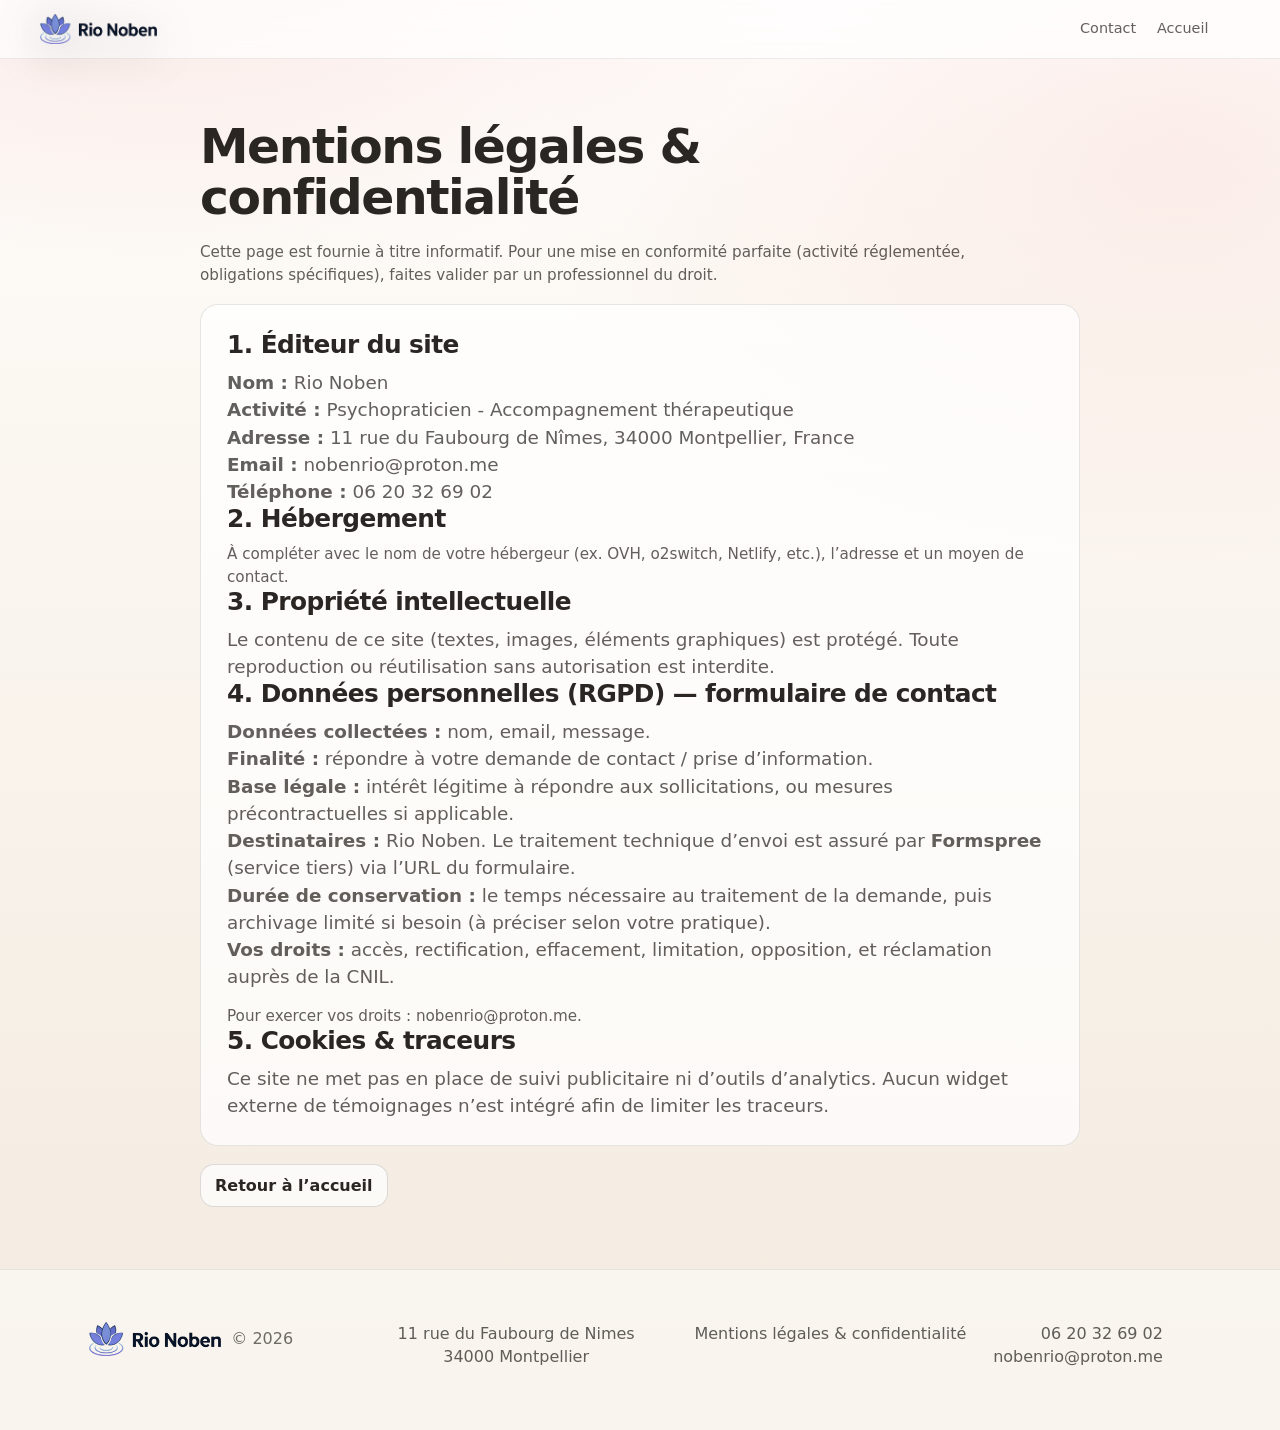
==== commit 3064fa4a: "fix qui suis je and favicon" ====
--- a/mentions-legales.html
+++ b/mentions-legales.html
@@ -10,8 +10,8 @@
       name="description"
       content="Mentions légales et politique de confidentialité (RGPD) du site de Rio Noben."
     />
-    <link rel="icon" href="./assets/logo.png" type="image/png" sizes="any" />
-    <link rel="apple-touch-icon" href="./assets/logo.png" />
+    <link rel="icon" href="./assets/logo2.png" type="image/png" sizes="any" />
+    <link rel="apple-touch-icon" href="./assets/logo2.png" />
     <link rel="canonical" href="https://rio-noben.fr/mentions-legales.html" />
     <link rel="stylesheet" href="./styles.css" />
   </head>
@@ -49,7 +49,7 @@
             <h2 style="font-size: var(--fs-3)">1. Éditeur du site</h2>
             <p>
               <strong>Nom :</strong> Rio Noben<br />
-              <strong>Activité :</strong> Thérapie / accompagnement psychologique<br />
+              <strong>Activité :</strong> Psychopraticien - Accompagnement thérapeutique<br />
               <strong>Adresse :</strong> 11 rue du Faubourg de Nîmes, 34000 Montpellier, France<br />
               <strong>Email :</strong> <a href="mailto:nobenrio@proton.me">nobenrio@proton.me</a><br />
               <strong>Téléphone :</strong> <a href="tel:+33620326902">06 20 32 69 02</a>
@@ -106,10 +106,10 @@
             <span class="footer-year">© <span id="year"></span></span>
           </div>
           <div class="footer-col">11 rue du Faubourg de Nimes<br />34000 Montpellier</div>
-          <div class="footer-col"><a href="tel:+33620326902">06 20 32 69 02</a></div>
+          <div class="footer-col"><a href="./mentions-legales.html" aria-current="page">Mentions légales &amp; confidentialité</a></div>
           <div class="footer-col">
+            <a href="tel:+33620326902">06 20 32 69 02</a><br />
             <a href="mailto:nobenrio@proton.me">nobenrio@proton.me</a><br />
-            <a href="./mentions-legales.html" aria-current="page">Mentions légales &amp; confidentialité</a>
           </div>
         </div>
       </div>
--- a/styles.css
+++ b/styles.css
@@ -816,8 +816,8 @@
   position: absolute;
   top: -30px;
   right: -22px;
-  width: clamp(420px, 56vw, 600px);
-  max-width: min(600px, calc(100% - 12px));
+  width: clamp(390px, 53vw, 560px);
+  max-width: min(560px, calc(100% - 12px));
   aspect-ratio: 1;
   padding: 0;
   margin: 0;
@@ -827,7 +827,7 @@
   background: transparent;
   box-shadow: none;
   z-index: 2;
-  transform: translateX(44%);
+  transform: translateX(42%);
   transform-origin: center center;
 }
 
@@ -862,6 +862,10 @@
 
 #qui .qui-card__text p {
   color: #000;
+}
+
+#qui .qui-card__text h3 {
+  margin: 18px 0;
 }
 
 .qui-card__text > p:last-of-type {
@@ -1511,6 +1515,10 @@
   margin-bottom: 0;
   padding-top: clamp(88px, 12vw, 140px);
   padding-bottom: clamp(18px, 3vw, 32px);
+}
+
+#espace .section-head h2 {
+  line-height: 1.02;
 }
 
 .section--pour-qui {
@@ -2393,8 +2401,8 @@
 
   /* Qui suis-je: title -> portrait -> text (phone only) */
   #qui .qui-card__text .qui-card__portrait--mobile {
-    width: 96%;
-    max-width: 96%;
+    width: 92%;
+    max-width: 92%;
     margin: 0 0 12px auto;
     aspect-ratio: 1 / 1;
     overflow: hidden;
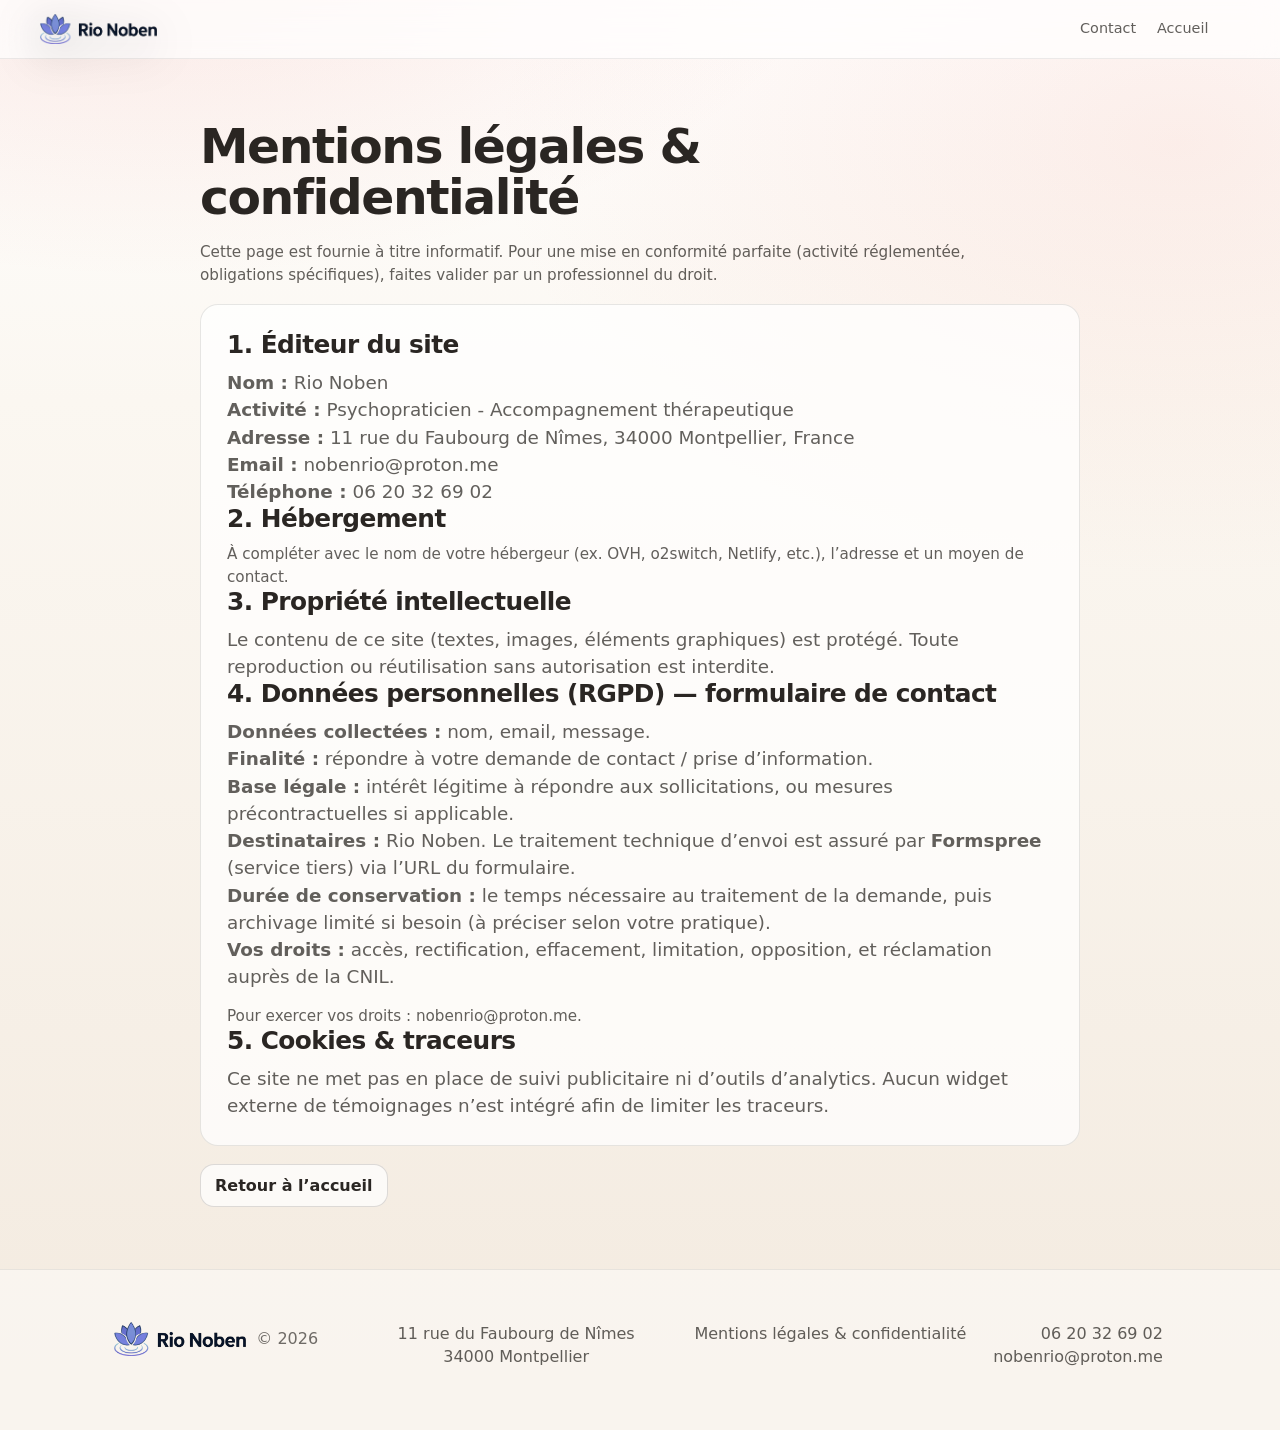
==== commit fcce97e4: "fix temoignages, add SEO, add picture instead of img for user to be able to change pics" ====
--- a/mentions-legales.html
+++ b/mentions-legales.html
@@ -12,7 +12,24 @@
     />
     <link rel="icon" href="./assets/logo2.png" type="image/png" sizes="any" />
     <link rel="apple-touch-icon" href="./assets/logo2.png" />
-    <link rel="canonical" href="https://rio-noben.fr/mentions-legales.html" />
+    <link rel="canonical" href="https://rio-therapie.fr/mentions-legales.html" />
+    <meta property="og:type" content="website" />
+    <meta property="og:locale" content="fr_FR" />
+    <meta property="og:title" content="Mentions légales &amp; confidentialité — Rio Noben" />
+    <meta
+      property="og:description"
+      content="Mentions légales et politique de confidentialité (RGPD) du site de Rio Noben."
+    />
+    <meta property="og:url" content="https://rio-therapie.fr/mentions-legales.html" />
+    <meta property="og:image" content="https://rio-therapie.fr/assets/logo.png" />
+    <meta property="og:image:alt" content="Rio Noben" />
+    <meta name="twitter:card" content="summary" />
+    <meta name="twitter:image" content="https://rio-therapie.fr/assets/logo.png" />
+    <meta name="twitter:title" content="Mentions légales &amp; confidentialité — Rio Noben" />
+    <meta
+      name="twitter:description"
+      content="Mentions légales et politique de confidentialité (RGPD) du site de Rio Noben."
+    />
     <link rel="stylesheet" href="./styles.css" />
   </head>
   <body>
@@ -22,7 +39,14 @@
       <div class="container">
         <nav class="nav" aria-label="Navigation principale">
           <a class="brand" href="./index.html#page-top" aria-label="Retour à l’accueil">
-            <img class="logo" src="./assets/logo.png" alt="Rio Noben" />
+            <picture class="site-img">
+              <source srcset="./assets/logo.png" type="image/png" />
+              <source srcset="./assets/logo.avif" type="image/avif" />
+              <source srcset="./assets/logo.webp" type="image/webp" />
+              <source srcset="./assets/logo.jpeg" type="image/jpeg" />
+              <source srcset="./assets/logo.jpg" type="image/jpeg" />
+              <img class="logo" src="./assets/logo.png" alt="Rio Noben" />
+            </picture>
           </a>
           <div class="menu" style="justify-content: flex-end">
             <div class="menu-links" style="justify-content: flex-end">
@@ -102,10 +126,17 @@
       <div class="container">
         <div class="footer-row">
           <div class="footer-col footer-col--brand">
-            <img class="footer-logo" src="./assets/logo.png" alt="Rio Noben" loading="lazy" />
+            <picture class="site-img">
+              <source srcset="./assets/logo.png" type="image/png" />
+              <source srcset="./assets/logo.avif" type="image/avif" />
+              <source srcset="./assets/logo.webp" type="image/webp" />
+              <source srcset="./assets/logo.jpeg" type="image/jpeg" />
+              <source srcset="./assets/logo.jpg" type="image/jpeg" />
+              <img class="footer-logo" src="./assets/logo.png" alt="Rio Noben" loading="lazy" />
+            </picture>
             <span class="footer-year">© <span id="year"></span></span>
           </div>
-          <div class="footer-col">11 rue du Faubourg de Nimes<br />34000 Montpellier</div>
+          <div class="footer-col">11 rue du Faubourg de Nîmes<br />34000 Montpellier</div>
           <div class="footer-col"><a href="./mentions-legales.html" aria-current="page">Mentions légales &amp; confidentialité</a></div>
           <div class="footer-col">
             <a href="tel:+33620326902">06 20 32 69 02</a><br />
--- a/styles.css
+++ b/styles.css
@@ -124,6 +124,11 @@
   height: auto;
 }
 
+/* Keeps layout identical when <img> is wrapped in <picture> (format fallbacks). */
+picture.site-img {
+  display: contents;
+}
+
 a {
   color: inherit;
   text-decoration: none;
